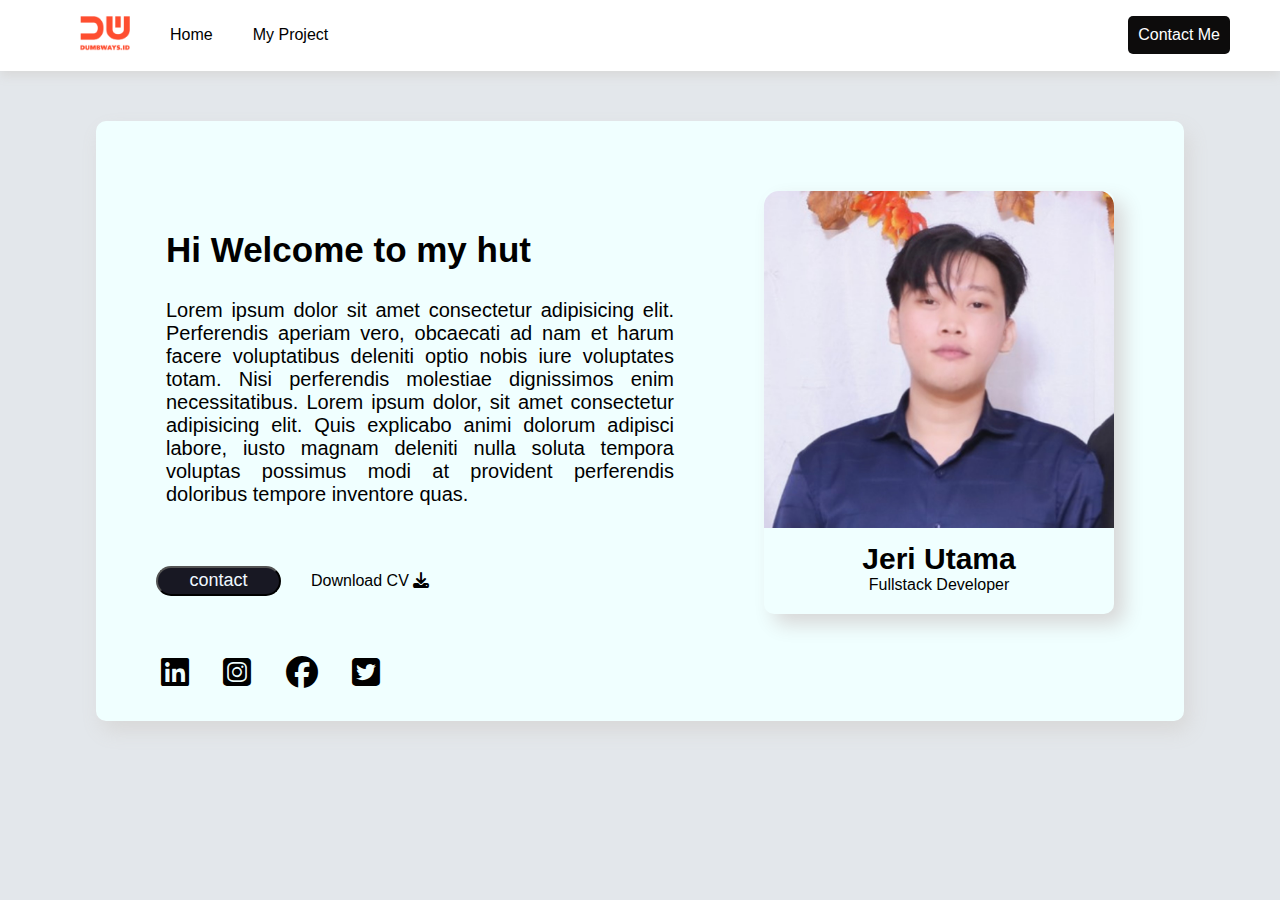
==== index.html @ 2dac06d6 "submit Tugas 2" ====
<!DOCTYPE html>
<html lang="en">
<head>
    <meta charset="UTF-8">
    <meta http-equiv="X-UA-Compatible" content="IE=edge">
    <meta name="viewport" content="width=device-width, initial-scale=1.0">
    <title>Document</title>
    <link rel="stylesheet" href="assets/css/style.css">
    <link rel="stylesheet" href="https://cdnjs.cloudflare.com/ajax/libs/font-awesome/6.3.0/css/all.min.css" /> 
</head>
<body>
    <div class="navbar">
        <div class="nav-left">
            <ul>
                <li><img src="assets/images/brandred.png" alt=""></li>
                <li class="home"><a href="index.html"> Home</a></li>
                <li class="project"><a href="#"> My Project</a></li>
            </ul>
        </div>
        <div class="nav-right">
            <a href="contactme.html">Contact Me</a>
        </div>
        
    </div>
    <div class="container">
        <div class="left-side">
            <div>
                <h2>Hi Welcome to my hut</h2>
                <p>Lorem ipsum dolor sit amet consectetur adipisicing elit. Perferendis aperiam vero, obcaecati ad nam et harum facere voluptatibus deleniti optio nobis iure voluptates totam. Nisi perferendis molestiae dignissimos enim necessitatibus. Lorem ipsum dolor, sit amet consectetur adipisicing elit. Quis explicabo animi dolorum adipisci labore, iusto magnam deleniti nulla soluta tempora voluptas possimus modi at provident perferendis doloribus tempore inventore quas.</p>
                <div class="btt">
                    <a  href="#"> <button > contact </button></a> 

                    <div >
                        <a href="#"> <span>Download CV <i class="fa-solid fa-download"></i></span>  </a>
                    </div>
                </div>
            </div>
            <div class="sosmed">
                <a href="https://id.linkedin.com/"><i style="padding: 0px 15px; " class="fa-brands fa-linkedin fa-2x"></i></a>
                <a href="https://www.instagram.com/jeri_u/?hl=id"><i style="padding: 0px 15px; " class="fa-brands fa-square-instagram fa-2x"></i></a>
                <a href="https://web.facebook.com/jeri.utama"><i style="padding: 0px 15px; " class="fa-brands fa-facebook fa-2x"></i></a>
                <a href="https://twitter.com"><i style="padding: 0px 15px; " class="fa-brands fa-square-twitter fa-2x"></i></a>
            </div>
        </div>
        <div class="right-side">
            <div class="profile">
                <img src="assets/images/me.jpg" alt="">
                <p class="nama">Jeri Utama</p>
                <p class="prof">Fullstack Developer</p>
            </div>
        </div>
    </div>
</body>
</html>
---- assets/css/style.css ----
body{
    font-family: Arial, Helvetica, sans-serif;
    margin: 0;
    background-color: #E3E7EB;
}

.navbar{
    background-color: white;
    margin: 0;
    display: flex;
    justify-content: space-between;
    box-shadow: 0px 5px 10px rgb(217, 217, 217);
}

.navbar img{
    width: 50px;
}

.nav-left{
    padding-right: 20px;
    width: 100%;
}

.nav-left a{
    text-decoration: none;
    color: black;

}


.nav-left ul{
    display: flex;
    list-style-type: none;
    align-items: center;
 }

 .nav-left ul li{
   padding-left: 40px;
  
 }

 .nav-right{
    display: flex;
    justify-content: end;
    width: 100%;
    align-items: center;
    padding-right: 50px;
 
 }
 
 .nav-right a{
    background-color: rgb(13, 12, 12);
    color: white;
    border-radius: 5px;
    text-decoration: none;
    padding: 10px;
 }

 .nav-right a:hover{
    font-size: 120%;
    background-color: coral;
    transition: 0.3s;
 }

 .container{
    width: 85%;
    height: 600px;
    background-color: azure;
    margin: auto;
    margin-top: 50px;
    border-radius: 10px;
    box-shadow: 5px 10px 20px rgb(216, 216, 216);
    display: flex;
    justify-content: space-between;
}

.container .left-side{
    margin-top: 60px;
  
    padding: 20px;
}
.container .left-side p{
    
    padding-left: 50px;
    text-align: justify;
    font-size: 20px;
}

.container .left-side h2{
   
    padding-left: 50px;
    font-size: 35px;
   
}

.container .left-side a{
   
    color: #000000;text-decoration: none; 
   
}

.container .left-side .btt{
   
    margin-top: 60px;
    margin-left: 10px;
    display: flex;
    align-items: center;
}

.container .left-side button{
   
    background-color: #181823; cursor: pointer;
    margin-right: 30px;
    margin-left: 30px;
    border-radius: 50px;
    font-family: Arial, Helvetica, sans-serif;
    color:aliceblue;
    font-size: 18px;
    width: 125px;
    height: 30px;
    
   
}

.container .left-side .sosmed{
   
    margin: 60px 30px; 
}

.container .left-side .sosmed a{
   
    color: #000000;text-decoration: none;
}


.container .right-side{
    margin: 70px;
}

.container img{
    width: 350px;
    border-radius: 15px 15px 0px 0px;
}

.profile{
    border-radius: 10px;
    box-shadow: 10px 10px 20px rgb(215, 215, 215);
}

.container .right-side .nama{
    text-align: center;
    font-weight: bold;
    font-size: 30px;
    margin: 0;
    margin-top: 10px;
}

.container .right-side .prof{
    text-align: center;
    font-size: 16px;
    margin: 0;
    margin-bottom: 10px;
    padding-bottom: 20px;
}
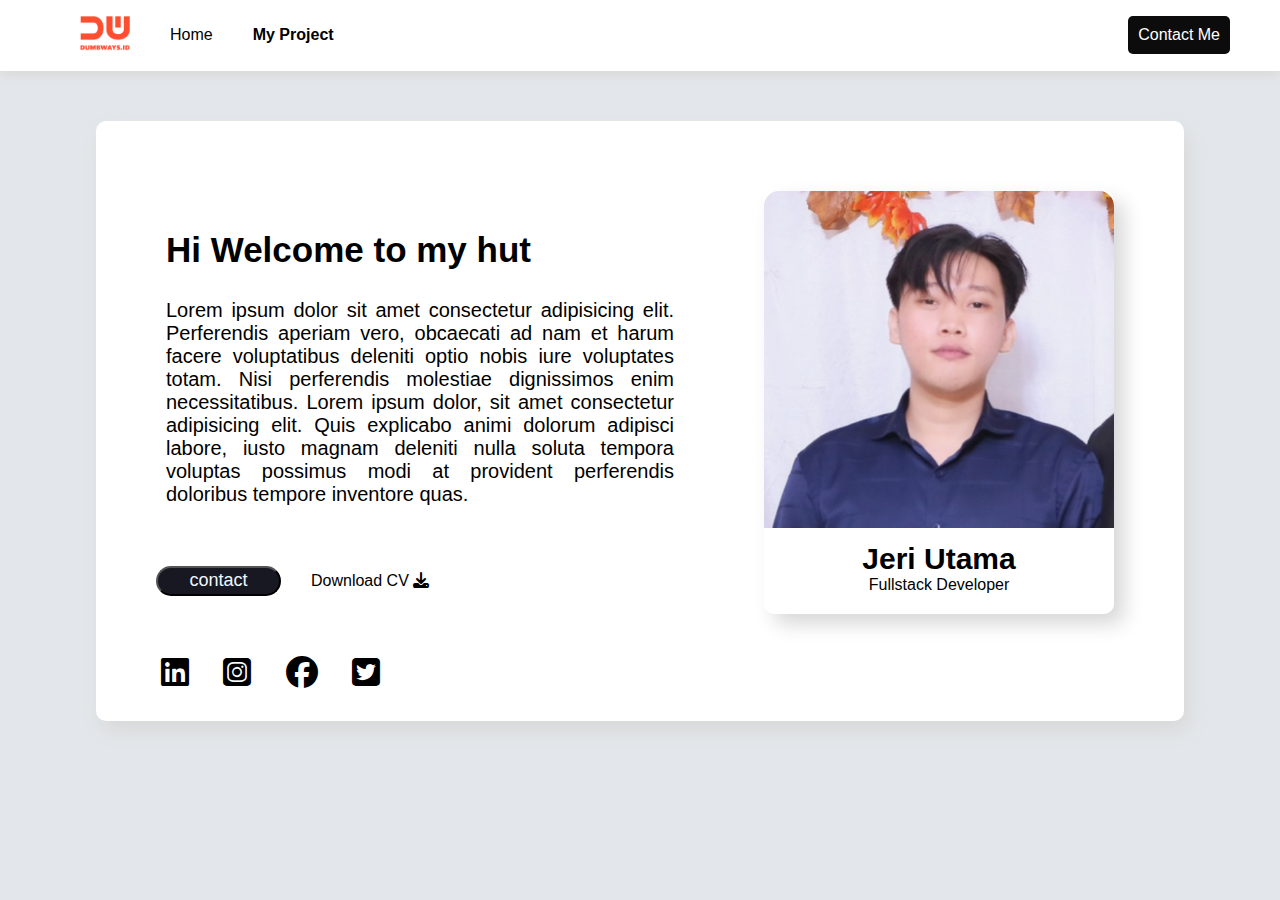
==== commit 52485ee4: "update task 2" ====
--- a/index.html
+++ b/index.html
@@ -14,7 +14,7 @@
             <ul>
                 <li><img src="assets/images/brandred.png" alt=""></li>
                 <li class="home"><a href="index.html"> Home</a></li>
-                <li class="project"><a href="#"> My Project</a></li>
+                <li class="project"><a href="#"><b> My Project </b></a></li>
             </ul>
         </div>
         <div class="nav-right">
--- a/assets/css/style.css
+++ b/assets/css/style.css
@@ -65,7 +65,7 @@
  .container{
     width: 85%;
     height: 600px;
-    background-color: azure;
+    background-color: white;
     margin: auto;
     margin-top: 50px;
     border-radius: 10px;
